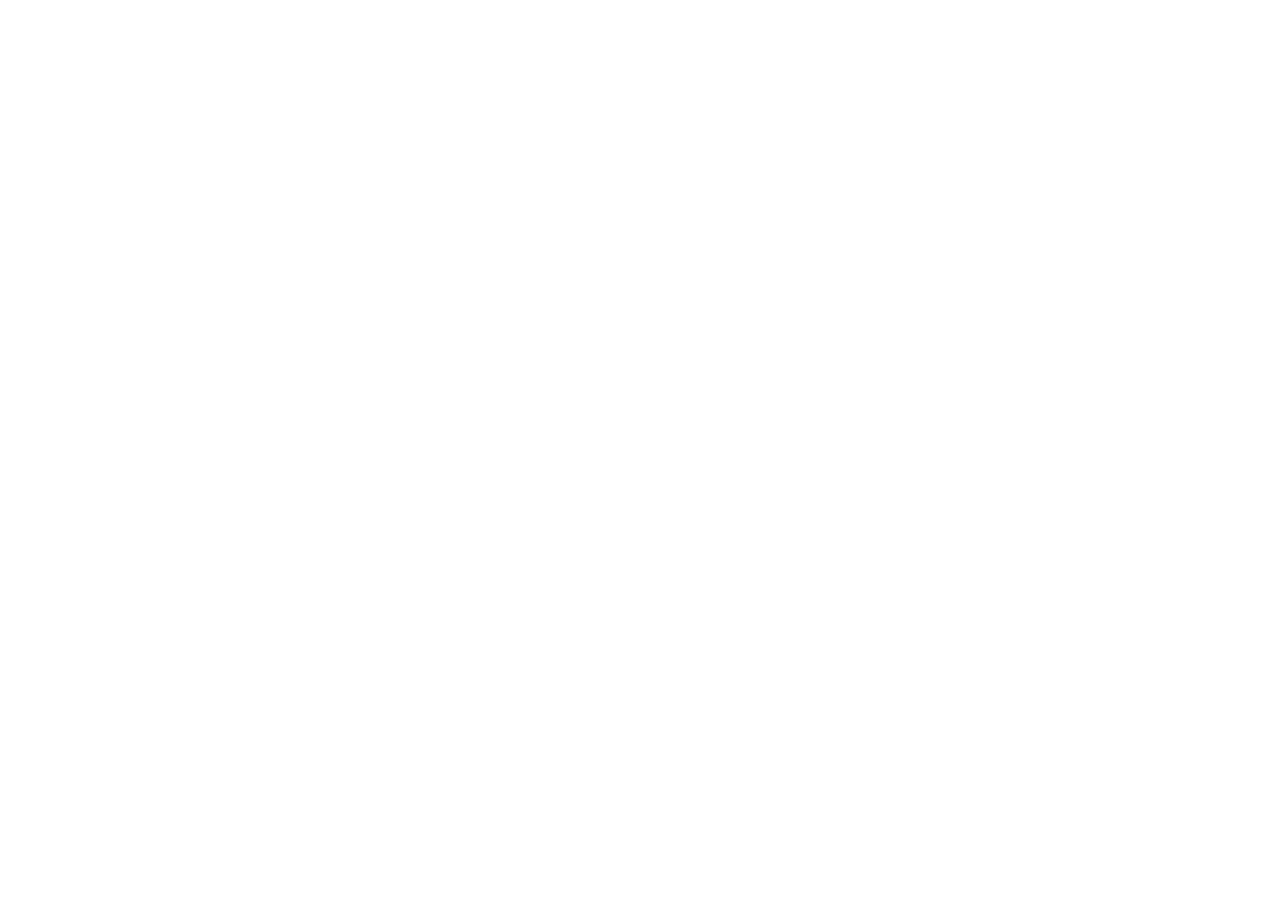
==== index.html @ 73a9ba3c "init: start Bayan task (Sunday, March 12  2023, 16:24:24)" ====
<!DOCTYPE html>
<html lang="en">

<head>
  <meta charset="UTF-8">
  <meta http-equiv="X-UA-Compatible" content="IE=edge">
  <meta name="viewport" content="width=device-width, initial-scale=1.0">
  <link rel="stylesheet" href="styles/main.css">
  <title>CSS Bayan</title>
</head>

<body>

</body>

</html>
---- styles/main.css ----
@import url("reset.css");
@import url("normalize.css");
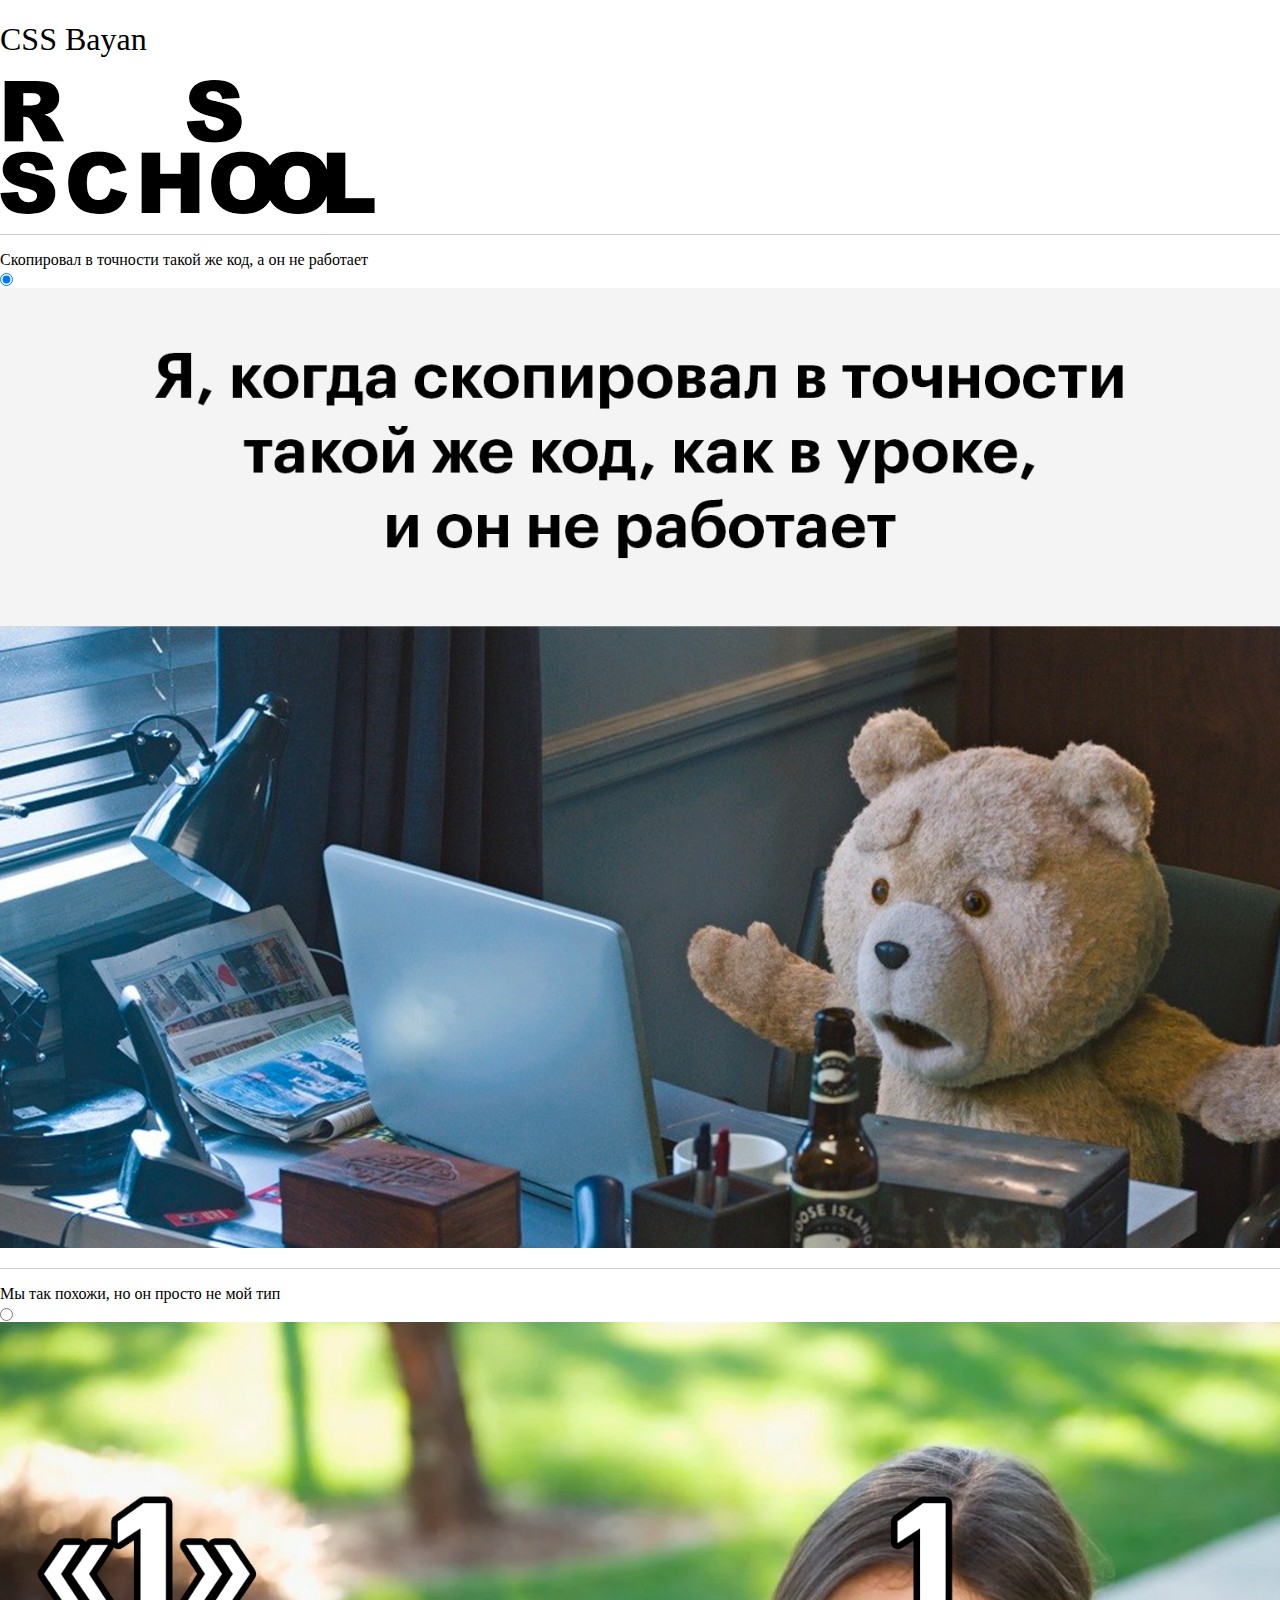
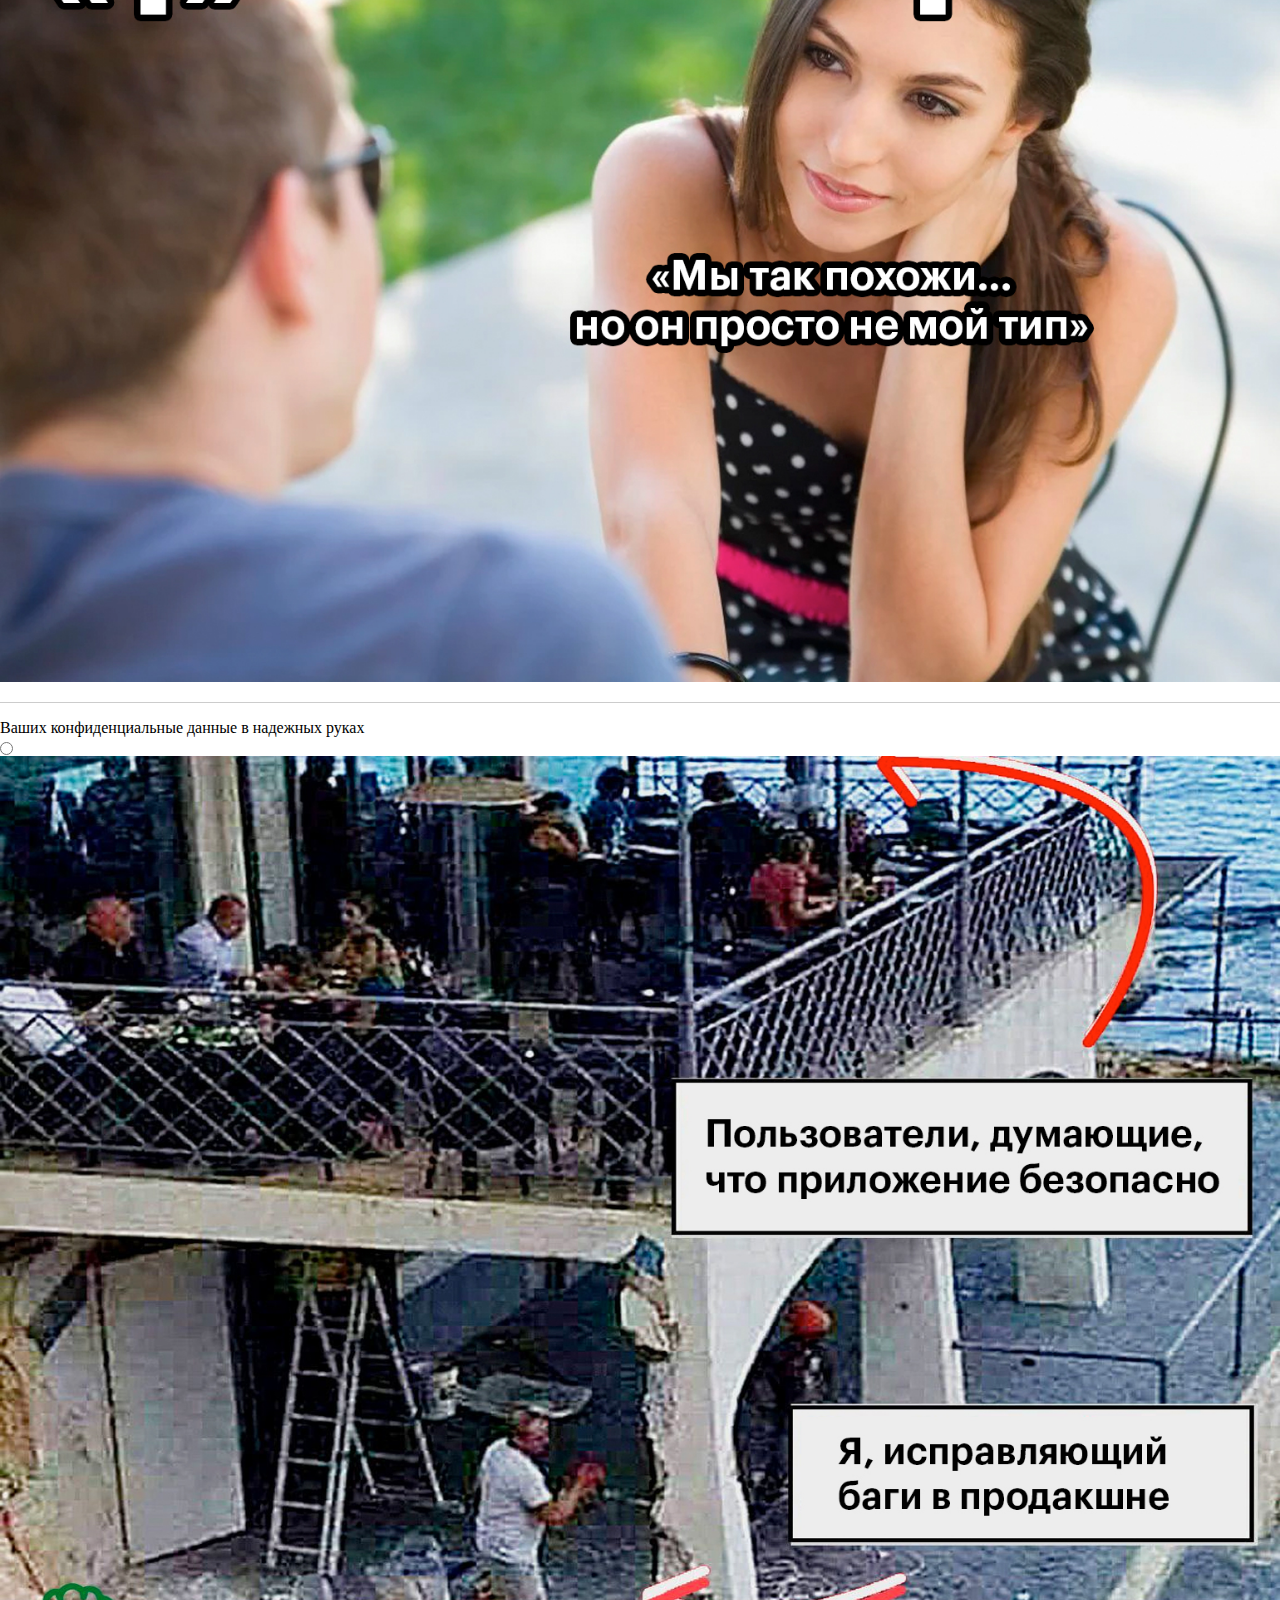
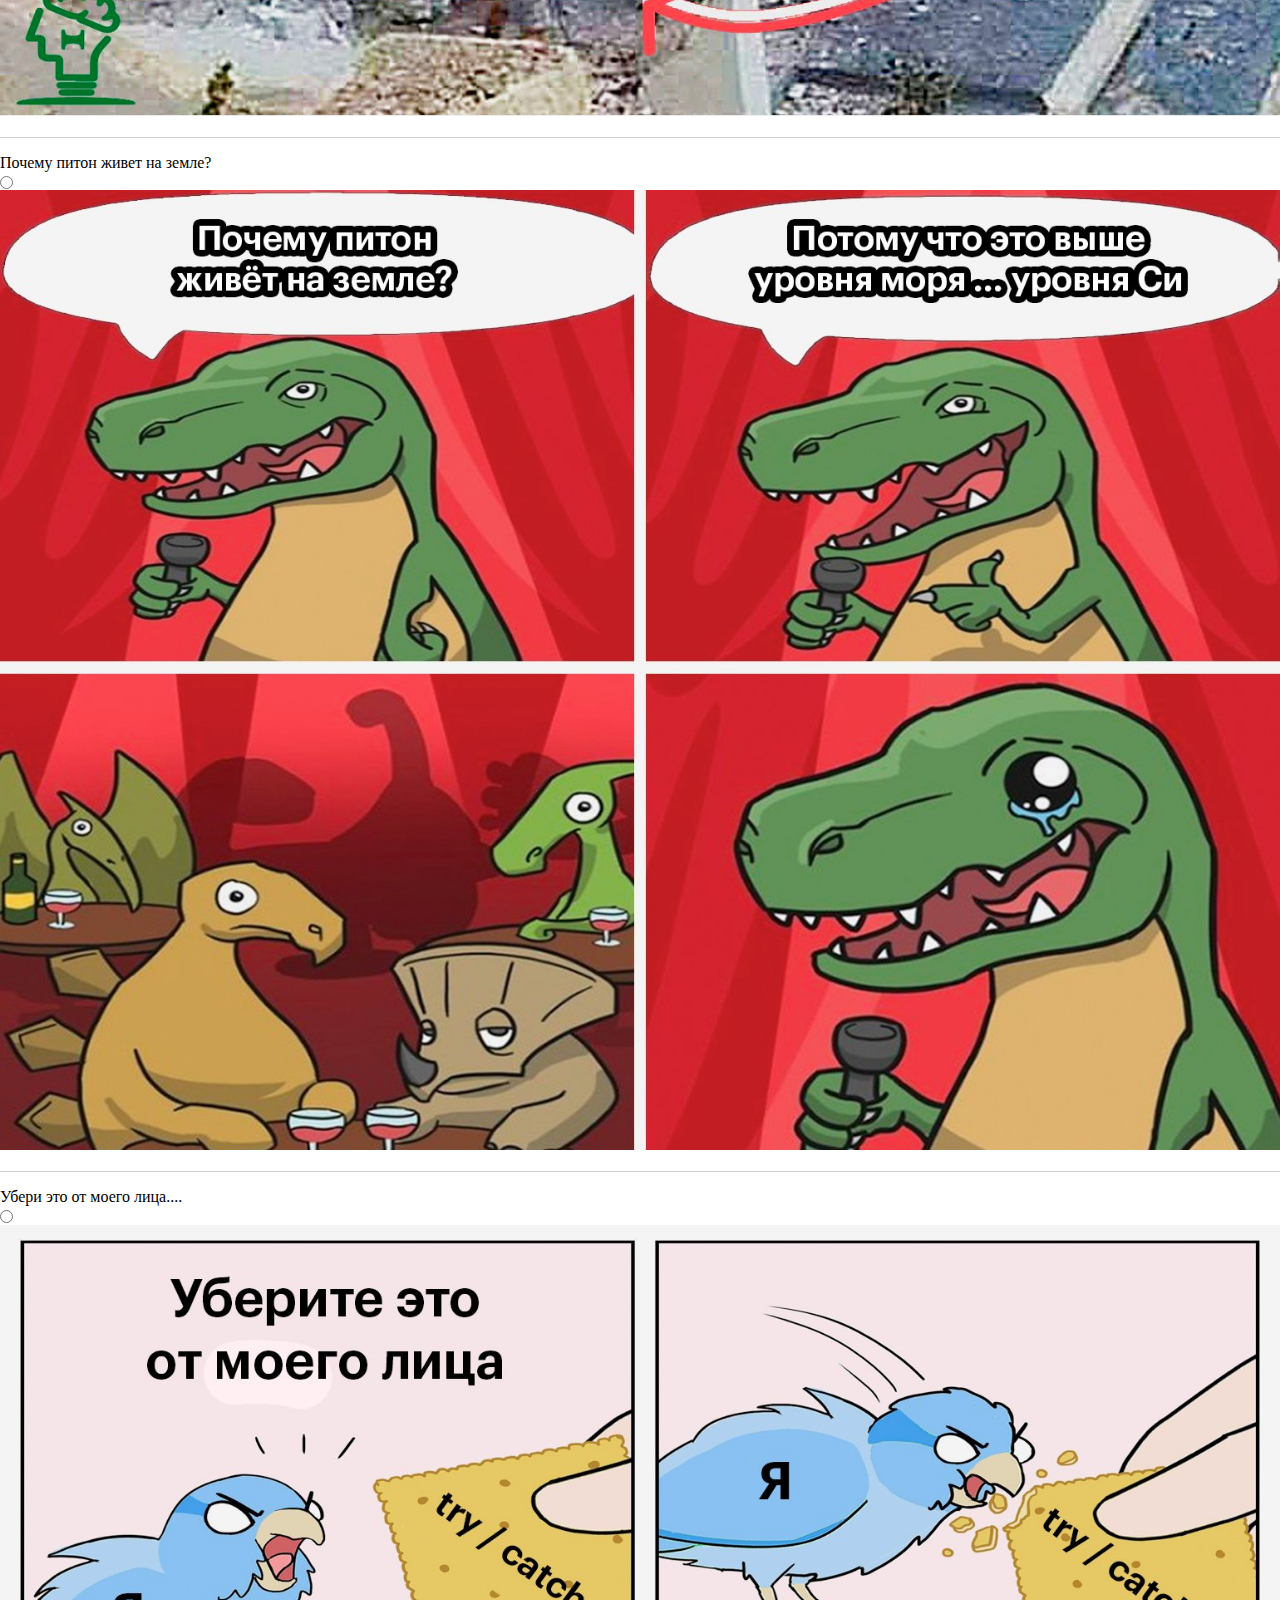
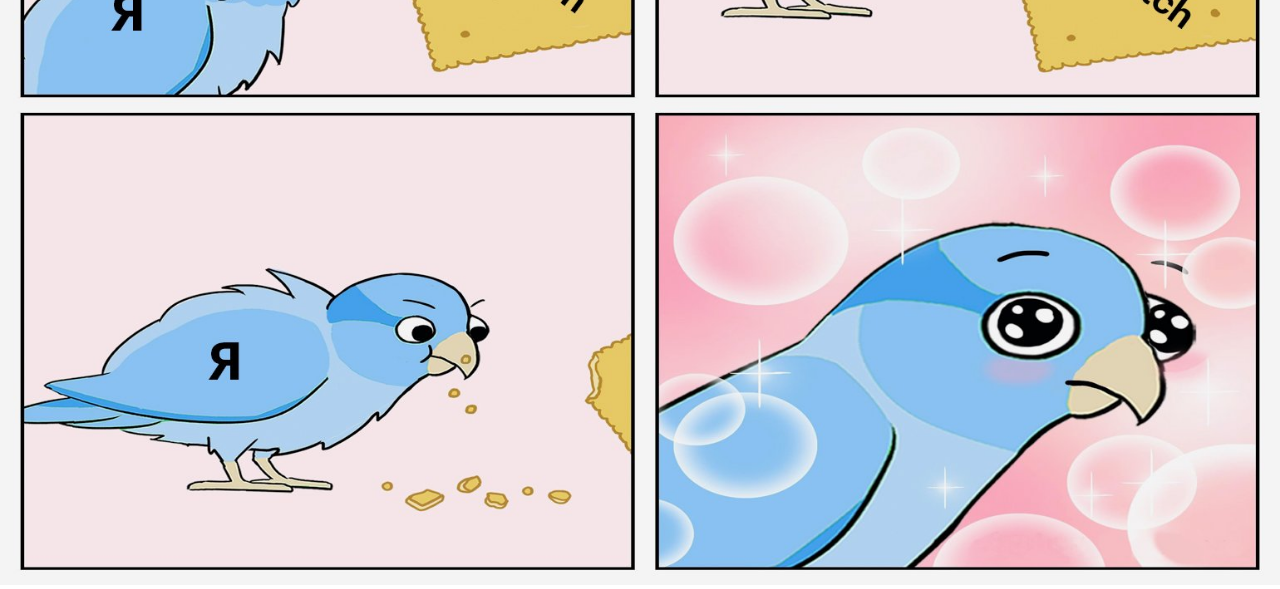
==== commit 3e7a2c70: "feat: add HTML markup (Sunday, March 12  2023, 18:52:24)" ====
--- a/index.html
+++ b/index.html
@@ -1,5 +1,5 @@
 <!DOCTYPE html>
-<html lang="en">
+<html lang="ru">
 
 <head>
   <meta charset="UTF-8">
@@ -10,7 +10,54 @@
 </head>
 
 <body>
-
+  <div class="wrapper">
+    <header class="header">
+      <h1 class="header_title">CSS Bayan</h1>
+      <img class="header_img" src="images/rs.png" alt="RS School logo">
+    </header>
+    <main class="main">
+      <section class="section">
+        <hr>
+        <p class="mem_text">Скопировал в точности такой же код, а он не работает</p>
+        <input name="radio" id="mem1" type="radio" checked>
+        <label class="label" for="mem1">
+          <img class="mem_img" src="images/CopyPast.jpg" alt="Copy past mem">
+        </label>
+      </section>
+      <section class="section">
+        <hr>
+        <p class="mem_text">Мы так похожи, но он просто не мой тип</p>
+        <input name="radio" id="mem2" type="radio">
+        <label class="label" for="mem2">
+          <img class="mem_img" src="images/DifferentTypes.jpg" alt="Different types mem">
+        </label>
+      </section>
+      <section class="section">
+        <hr>
+        <p class="mem_text">Ваших конфиденциальные данные в надежных руках</p>
+        <input name="radio" id="mem3" type="radio">
+        <label class="label" for="mem3">
+          <img class="mem_img" src="images/Safety.jpg" alt="Safety mem">
+        </label>
+      </section>
+      <section class="section">
+        <hr>
+        <p class="mem_text">Почему питон живет на земле?</p>
+        <input name="radio" id="mem4" type="radio">
+        <label class="label" for="mem4">
+          <img class="mem_img" src="images/SeaLevel.jpg" alt="Sea level mem">
+        </label>
+      </section>
+      <section class="section">
+        <hr>
+        <p class="mem_text">Убери это от моего лица....</p>
+        <input name="radio" id="mem5" type="radio">
+        <label class="label" for="mem5">
+          <img class="mem_img" src="images/TryCatch.jpg" alt="Try catch mem">
+        </label>
+      </section>
+    </main>
+  </div>
 </body>
 
 </html>